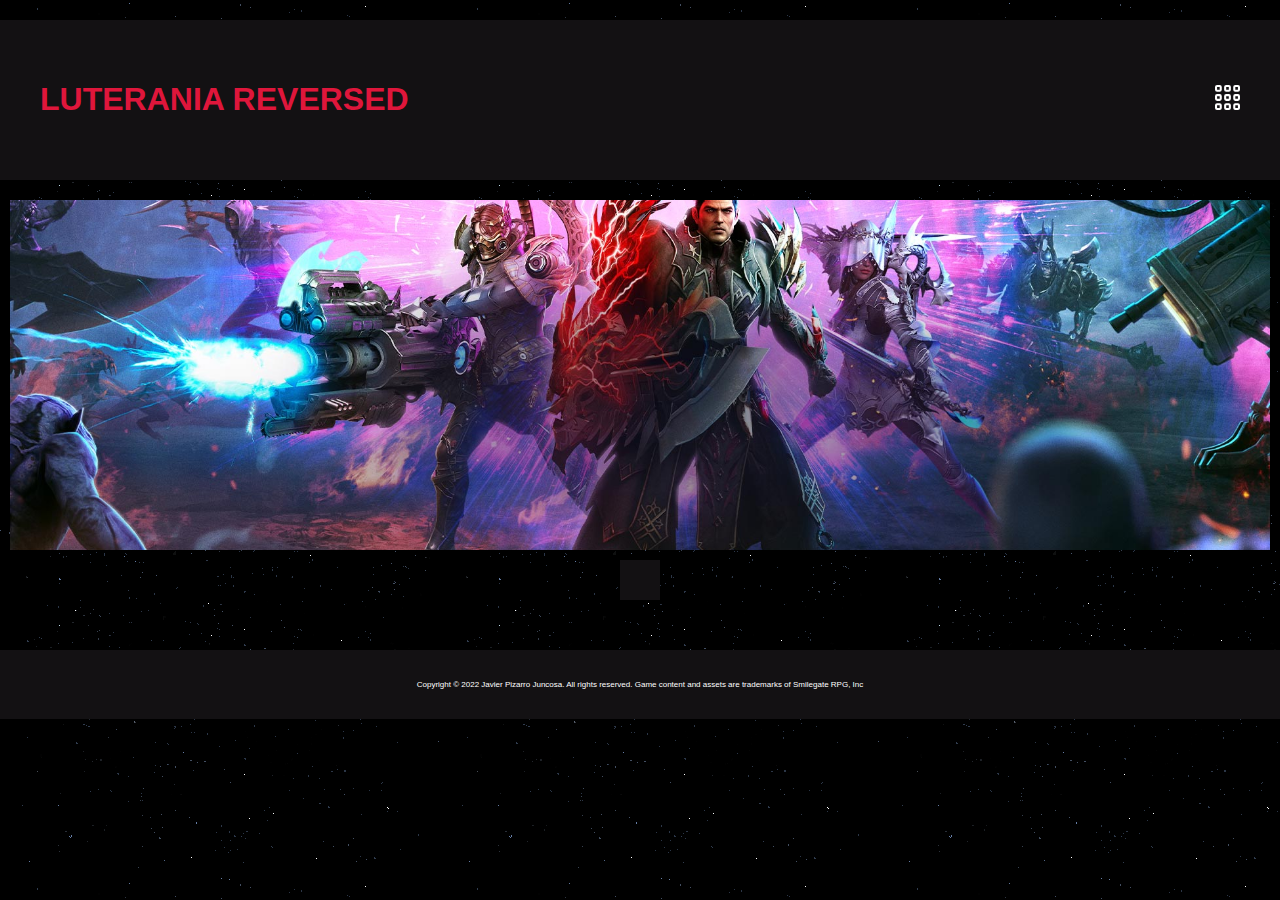
==== public/clases.html @ af7ff25a "paginas" ====
<!DOCTYPE html>
<html lang="es">
<head>
    <title>LUTERANIA REVERSED</title>
    <meta charset="UTF-8">
    <meta http-equiv="X-UA-Compatible" content="IE=edge">
    <meta name="viewport" content="width=device-width, initial-scale=1.0">
    <link rel="stylesheet" href="../style/reseter.css" type="text/css">
    <link rel="stylesheet" href="../style/normalize.css" type="text/css">
    <link rel="stylesheet" href="../style/descripcion.css" type="text/css">
</head>
<body>
    <div class="grid-container">
        <input type="checkbox" id="check">
        <header class="cabecera">
            <div class="titulo">
                <h1>LUTERANIA REVERSED</h1>
            </div>
            <div class="boton_menu">
                <label for="check">
                    <img src="../imagenes/desplegar_menu.svg" alt="icono para el menu" id="mostrar_menu">
                </label>
            </div>
        </header>
        <nav class="menu">
            <label for="check">
                <img src="./imagenes/cerrar_menu.png" alt="icono para el menu" id="cerrar_menu">
            </label>
            <ul>
                <li><a href="./index.html">PÁGINA PRINCIPAL</a></li>
                <li><a href="./public/descripcion.html">¿QUÉ ES LOST ARK?</a></li>
                <li>GUIAS
                    <ul class="submenu">
                        <li><a href="#">GUIA DE PERSONAJES</a></li>
                        <li><a href="#">GUIA DE LEVEO 10-50</a></li>
                        <li><a href="#">END GAME</a></li>
                    </ul>
                </li>
                <li><a href="#">¿QUÉ CLASE ESCOGER?</a></li>
                <li>PÁGINAS DE INTERES
                    <ul class="submenu">
                        <li><a href="https://www.playlostark.com/es-es">PÁGINA OFICIAL</a></li>
                    </ul>
                </li>
                <li><a href="#">SUPPORT</a>
                    <ul class="submenu">
                        <li><a href="https://www.amazongames.com/es-es/support/lost-ark">SUPPORT LOST ARK</a></li>
                        <li><a href="#">CONTACTO</a></li>
                    </ul>
                </li>
            </ul>
        </nav>
        <main class="principal">
            <img src="../imagenes/LostArk_HP_BG_LAUNCH.jpg" alt="imagen de inicio de lost ark">
            <div class="texto">
            </div>
        </main>
        <footer class="pie">
            <p>Copyright © 2022 Javier Pizarro Juncosa. All rights reserved. Game content and assets are trademarks of Smilegate RPG, Inc</p>
        </footer>
</body>
</html>
---- style/reseter.css ----
*,
*::before,
*::after {
  box-sizing: inherit;
  padding: 0;
  margin: 0;
}

html {
  line-height: 1.15;
  box-sizing: border-box;
  font-family: sans-serif;
}

main {
  display: block;
}

h1 {
  font-size: 2em;
  margin: 0.67em 0;
}

p + p {
  margin-top: 1rem;
}

a {
  background-color: transparent;
}

abbr[title] {
  -webkit-text-decoration: underline dotted;
          text-decoration: underline dotted;
}

code,
kbd,
samp,
pre {
  font-family: monospace, monospace;
  font-size: 1em;
}

sub,
sup {
  font-size: 75%;
  line-height: 0;
  position: relative;
  vertical-align: baseline;
}

sub {
  bottom: -0.25em;
}

sup {
  top: -0.5em;
}

button,
input,
optgroup,
select,
textarea {
  line-height: inherit;
  border: 1px solid currentColor;
}

button {
  overflow: visible;
  text-transform: none;
}

button,
[type=button],
[type=reset],
[type=submit] {
  -webkit-appearance: button;
  padding: 1px 6px;
}

input {
  overflow: visible;
}

input,
textarea {
  padding: 1px;
}

fieldset {
  border: 1px solid currentColor;
  margin: 0 2px;
}

legend {
  color: inherit;
  display: table;
  max-width: 100%;
  white-space: normal;
}

progress {
  display: inline-block;
  vertical-align: baseline;
}

select {
  text-transform: none;
}

textarea {
  overflow: auto;
  vertical-align: top;
}

[type=search] {
  -webkit-appearance: textfield;
  outline-offset: -2px;
}

[type=color] {
  background: inherit;
}

::-webkit-inner-spin-button,
::-webkit-outer-spin-button {
  height: auto;
}

::-webkit-input-placeholder {
  color: inherit;
  opacity: 0.5;
}

::-webkit-search-decoration,
::-webkit-file-upload-button {
  -webkit-appearance: button;
  font: inherit;
}

::-moz-focus-inner {
  border: 0;
}

:-moz-focusring {
  outline: 1px dotted ButtonText;
}

:-moz-ui-invalid {
  box-shadow: none;
}

hr {
  box-sizing: content-box;
  height: 0;
  color: inherit;
  overflow: visible;
}

dl,
ol,
ul {
  margin: 1em 0;
}

ol ol,
ol ul,
ol dl,
ul ol,
ul ul,
ul dl,
dl ol,
dl ul,
dl dl {
  margin: 0;
}

b,
strong {
  font-weight: bolder;
}

audio,
video {
  display: inline-block;
}

audio:not([controls]) {
  display: none;
  height: 0;
}

img {
  border: 0;
}

svg:not(:root) {
  overflow: hidden;
}

table {
  text-indent: 0;
  border-color: inherit;
}

details {
  display: block;
}

dialog {
  background-color: inherit;
  border: solid;
  color: inherit;
  display: block;
  height: fit-content;
  left: 0;
  margin: auto;
  padding: 1em;
  position: absolute;
  right: 0;
  width: fit-content;
}

dialog:not([open]) {
  display: none;
}

summary {
  display: list-item;
}

canvas {
  display: inline-block;
}

template {
  display: none;
}

[hidden] {
  display: none;
}
---- style/descripcion.css ----
* {
    color: white;
    margin: 0px;
    padding: 0px;
    list-style: none;
    text-decoration: none;
}
body {
    background-image: url(../imagenes/fondo.gif);
}
.cabecera { grid-area: header;}
.menu { grid-area: nav;}
.principal { grid-area: main;}
.enlaces { grid-area: aside;}
.pie { grid-area: footer;}

.grid-container{
    display: grid;
    grid-template-areas: 
    'header'
    'main'
    'aside'
    'footer';
    gap: 20px;
}

.fondo {
    background-color: hsla(300, 4%, 7%, 1);
    margin-top: 10px;
}
.cabecera {
    padding: 30px;
    margin-top: 20px;
    margin-left: 0px;
    margin-right: 0px;
    background-color: hsla(300, 4%, 7%, 1);
    display: flex;
    justify-content: space-between;
    align-items: center;
}
.cabecera div {
    margin: 10px;
}
.titulo h1 {
    color: hsla(349, 82%, 48%, 1);
}
.menu {
    position:fixed;
    top: 0;
    right: -250px;
    width: 250px;
    height: 100%;
    background-color: hsla(0, 0%, 5%, 1);
    z-index: 1001;
    transition-property:width;
    transition-duration: 0.5s;
    transition-timing-function: linear;
}
#cerrar_menu , #mostrar_menu {
    cursor: pointer;
}
.menu #cerrar_menu {
    margin: 10px;
    
}
.menu ul li {
    display: block;
    line-height: 55px;
    font-size: 15px;
    padding-left: 40px;
    box-sizing: border-box;
}
.submenu{
    display: none;
}

li:hover .submenu{
    display: block;
}
input {
    display: none;
}
label #mostrar_menu, label #cerrar_menu {
    width: 25px;
}
#check:checked ~ .menu{
    width: 500px;
}
.principal{
    margin-left: 10px;
    margin-right: 10px;
    display: flex;
    flex-wrap: wrap;
    justify-content: center;
}
.principal div{
    margin-top: 10px;
    margin-bottom: 10px;
}
.principal img{
    object-fit: cover;
    width: 100%;
    height: 350px;
}
.texto {
    padding: 20px;
    background-color: hsla(300, 4%, 7%, 1);
    
}
.principal h2 {
    color: hsla(349, 82%, 48%, 1);
}

.pie {
    padding: 30px;
    margin-left: 0px;
    margin-right: 0px;
    background-color: hsla(300, 4%, 7%, 1);
    text-align: center;
    height:100%;
}
.pie p {
    font-size: 8px;
}
@media only screen and (max-width: 685px){
    .principal img {
        height: 150px;
    }
}
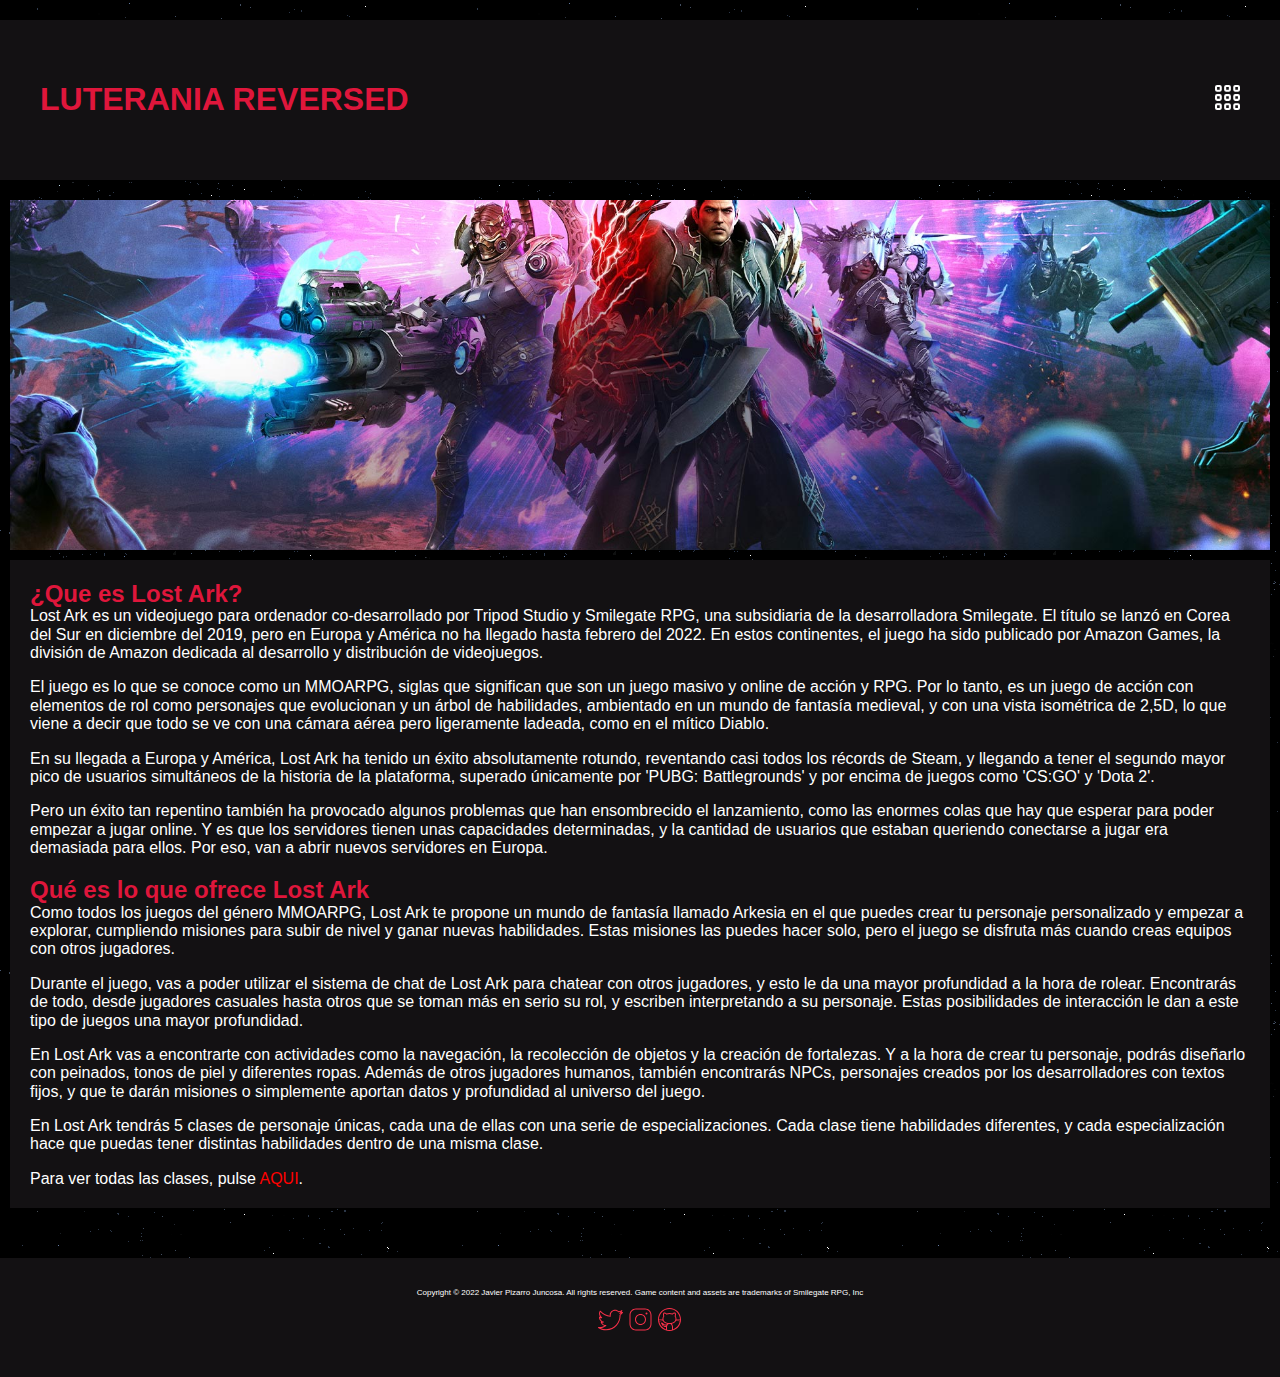
==== commit d2759d73: "clases" ====
--- a/public/clases.html
+++ b/public/clases.html
@@ -24,10 +24,10 @@
         </header>
         <nav class="menu">
             <label for="check">
-                <img src="./imagenes/cerrar_menu.png" alt="icono para el menu" id="cerrar_menu">
+                <img src="../imagenes/cerrar_menu.png" alt="icono para el menu" id="cerrar_menu">
             </label>
             <ul>
-                <li><a href="./index.html">PÁGINA PRINCIPAL</a></li>
+                <li><a href="../index.html">PÁGINA PRINCIPAL</a></li>
                 <li><a href="./public/descripcion.html">¿QUÉ ES LOST ARK?</a></li>
                 <li>GUIAS
                     <ul class="submenu">
@@ -53,10 +53,28 @@
         <main class="principal">
             <img src="../imagenes/LostArk_HP_BG_LAUNCH.jpg" alt="imagen de inicio de lost ark">
             <div class="texto">
+                <h2>¿Que es Lost Ark?</h2>
+                <p>Lost Ark es un videojuego para ordenador co-desarrollado por Tripod Studio y Smilegate RPG, una subsidiaria de la desarrolladora Smilegate. El título se lanzó en Corea del Sur en diciembre del 2019, pero en Europa y América no ha llegado hasta febrero del 2022. En estos continentes, el juego ha sido publicado por Amazon Games, la división de Amazon dedicada al desarrollo y distribución de videojuegos.</p>
+                <p>El juego es lo que se conoce como un MMOARPG, siglas que significan que son un juego masivo y online de acción y RPG. Por lo tanto, es un juego de acción con elementos de rol como personajes que evolucionan y un árbol de habilidades, ambientado en un mundo de fantasía medieval, y con una vista isométrica de 2,5D, lo que viene a decir que todo se ve con una cámara aérea pero ligeramente ladeada, como en el mítico Diablo.</p>
+                <p>En su llegada a Europa y América, Lost Ark ha tenido un éxito absolutamente rotundo, reventando casi todos los récords de Steam, y llegando a tener el segundo mayor pico de usuarios simultáneos de la historia de la plataforma, superado únicamente por 'PUBG: Battlegrounds' y por encima de juegos como 'CS:GO' y 'Dota 2'.</p>
+                <p>Pero un éxito tan repentino también ha provocado algunos problemas que han ensombrecido el lanzamiento, como las enormes colas que hay que esperar para poder empezar a jugar online. Y es que los servidores tienen unas capacidades determinadas, y la cantidad de usuarios que estaban queriendo conectarse a jugar era demasiada para ellos. Por eso, van a abrir nuevos servidores en Europa.</p><br>
+                <h2>Qué es lo que ofrece Lost Ark</h2>
+                <p>Como todos los juegos del género MMOARPG, Lost Ark te propone un mundo de fantasía llamado Arkesia en el que puedes crear tu personaje personalizado y empezar a explorar, cumpliendo misiones para subir de nivel y ganar nuevas habilidades. Estas misiones las puedes hacer solo, pero el juego se disfruta más cuando creas equipos con otros jugadores.</p>
+                <p>Durante el juego, vas a poder utilizar el sistema de chat de Lost Ark para chatear con otros jugadores, y esto le da una mayor profundidad a la hora de rolear. Encontrarás de todo, desde jugadores casuales hasta otros que se toman más en serio su rol, y escriben interpretando a su personaje. Estas posibilidades de interacción le dan a este tipo de juegos una mayor profundidad.</p>
+                <p>En Lost Ark vas a encontrarte con actividades como la navegación, la recolección de objetos y la creación de fortalezas. Y a la hora de crear tu personaje, podrás diseñarlo con peinados, tonos de piel y diferentes ropas. Además de otros jugadores humanos, también encontrarás NPCs, personajes creados por los desarrolladores con textos fijos, y que te darán misiones o simplemente aportan datos y profundidad al universo del juego.</p>
+                <p>En Lost Ark tendrás 5 clases de personaje únicas, cada una de ellas con una serie de especializaciones. Cada clase tiene habilidades diferentes, y cada especialización hace que puedas tener distintas habilidades dentro de una misma clase.</p>
+                <p>Para ver todas las clases, pulse <a href="./clases.html"><span style="color: red;">AQUI</span></a>.</p>
             </div>
         </main>
         <footer class="pie">
-            <p>Copyright © 2022 Javier Pizarro Juncosa. All rights reserved. Game content and assets are trademarks of Smilegate RPG, Inc</p>
+            <div>
+                <p>Copyright © 2022 Javier Pizarro Juncosa. All rights reserved. Game content and assets are trademarks of Smilegate RPG, Inc</p>
+            </div>
+            <div>
+                <a href="https://twitter.com/?lang=es"><img src="../imagenes/icono_twitter.svg" alt="twitter"></a>
+                <a href="https://www.instagram.com/?hl=es"><img src="../imagenes/icono_instagram.svg" alt="instagram"></a>
+                <a href="https://github.com/jpizarroj01"><img src="../imagenes/github.svg" alt="github"></a>
+            </div>
         </footer>
 </body>
 </html> --- a/style/descripcion.css
+++ b/style/descripcion.css
@@ -112,6 +112,7 @@
 }
 
 .pie {
+    position: flex;
     padding: 30px;
     margin-left: 0px;
     margin-right: 0px;
@@ -119,8 +120,14 @@
     text-align: center;
     height:100%;
 }
-.pie p {
+.pie div{
+    margin-bottom: 10px;
+}
+.pie div p {
     font-size: 8px;
+}
+.pie div img{
+    width: 25px;
 }
 @media only screen and (max-width: 685px){
     .principal img {
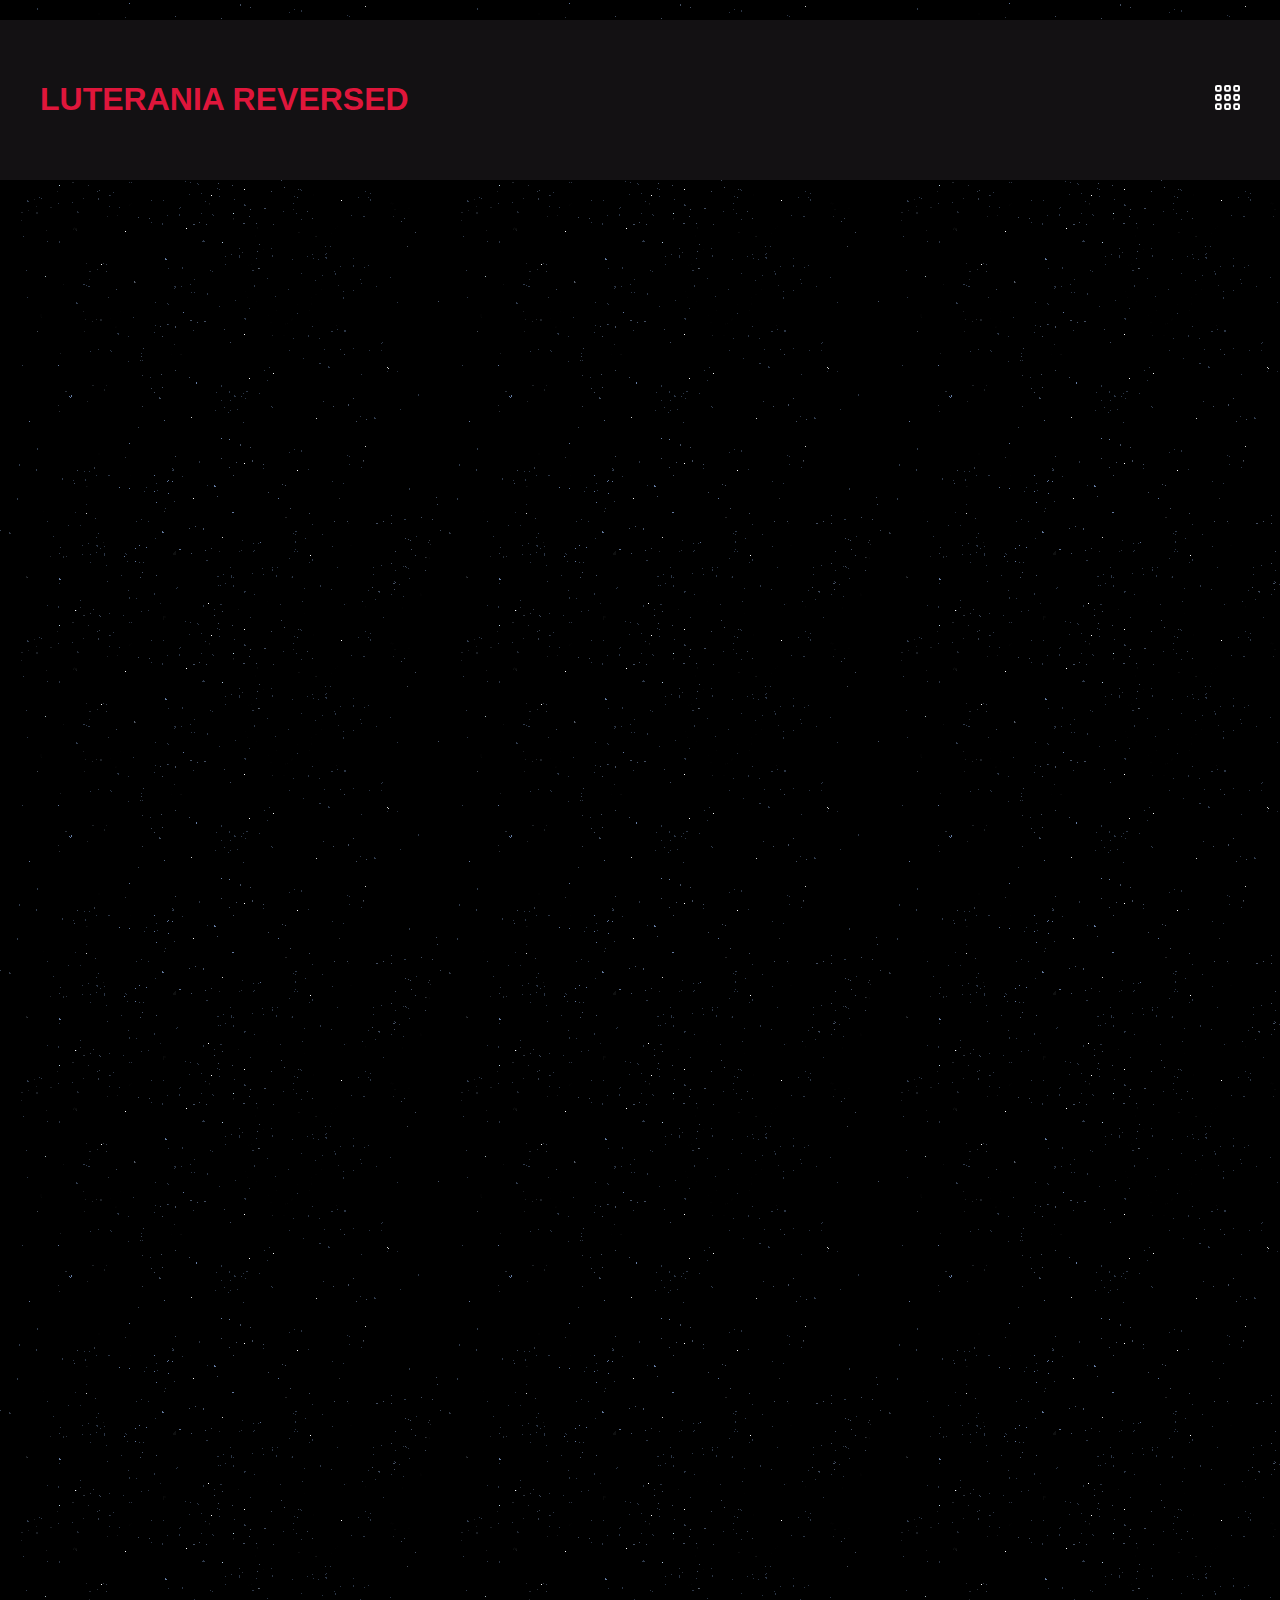
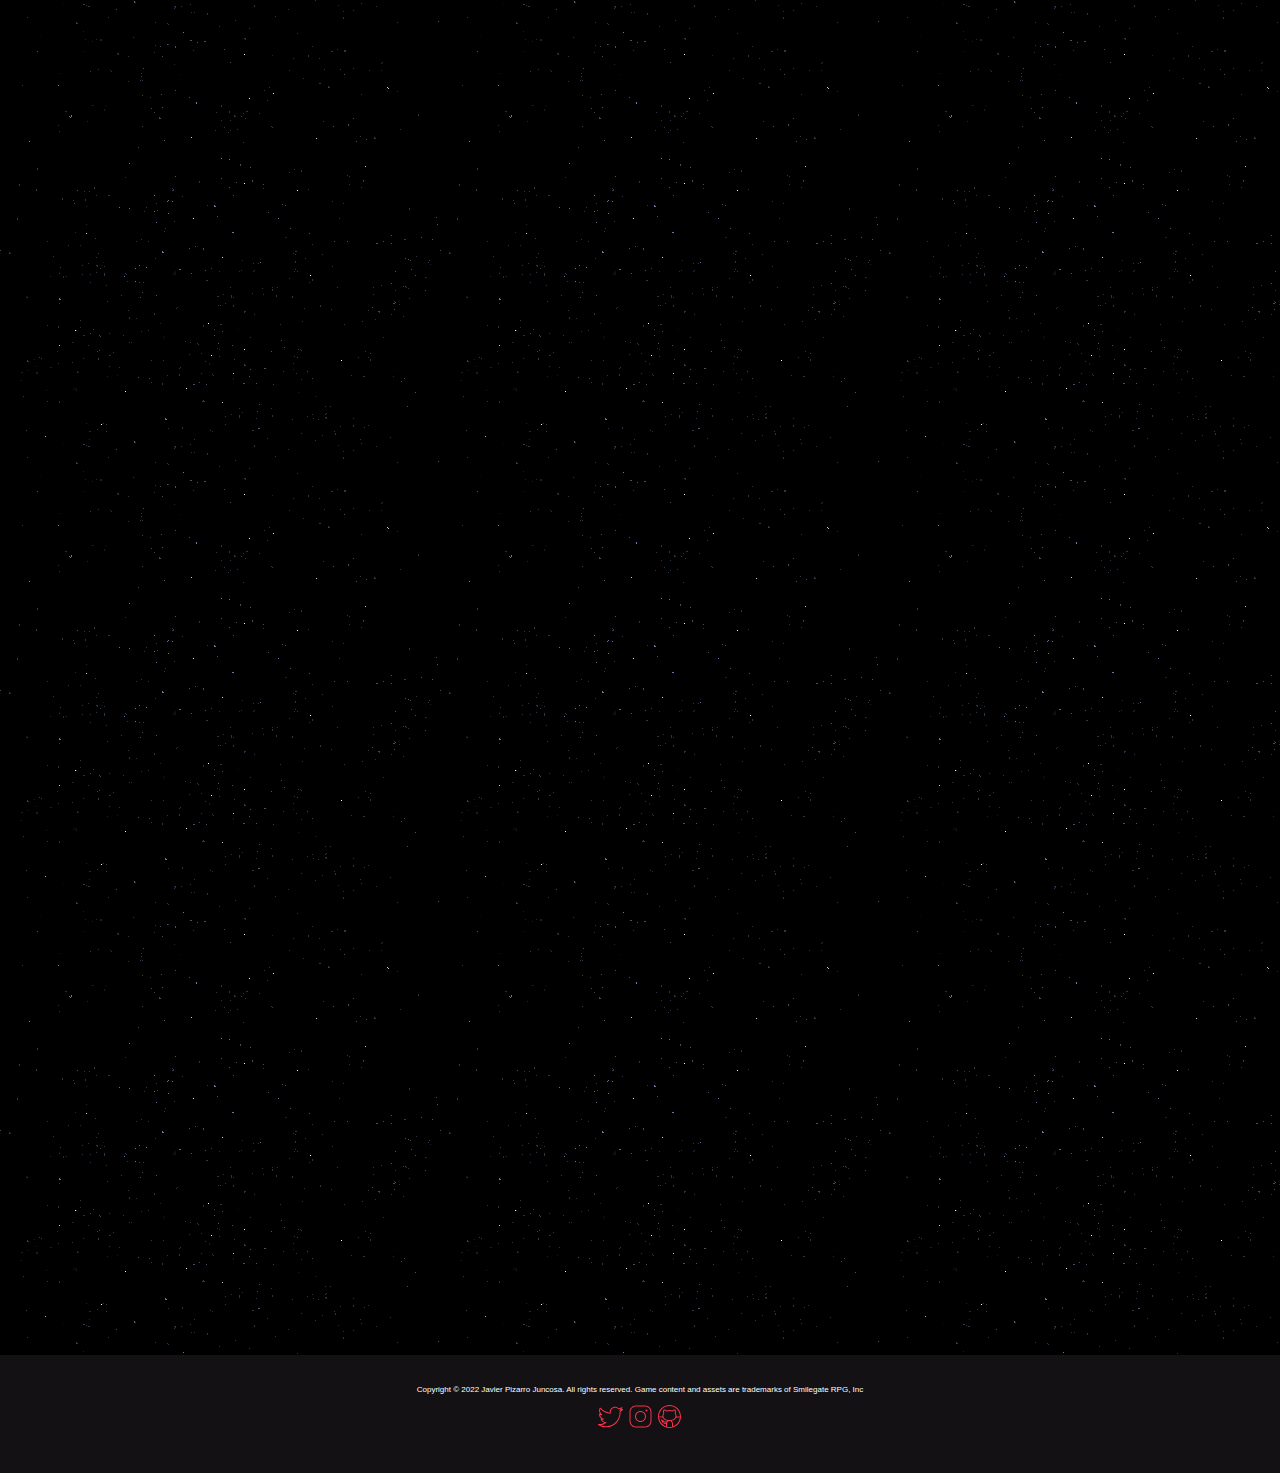
==== commit 562bb66f: "90%" ====
--- a/public/clases.html
+++ b/public/clases.html
@@ -5,9 +5,10 @@
     <meta charset="UTF-8">
     <meta http-equiv="X-UA-Compatible" content="IE=edge">
     <meta name="viewport" content="width=device-width, initial-scale=1.0">
+    <link rel="icon" type="image/png" href="../imagenes/favicon.png">
     <link rel="stylesheet" href="../style/reseter.css" type="text/css">
     <link rel="stylesheet" href="../style/normalize.css" type="text/css">
-    <link rel="stylesheet" href="../style/descripcion.css" type="text/css">
+    <link rel="stylesheet" href="../style/clases.css" type="text/css">
 </head>
 <body>
     <div class="grid-container">
@@ -31,9 +32,7 @@
                 <li><a href="./public/descripcion.html">¿QUÉ ES LOST ARK?</a></li>
                 <li>GUIAS
                     <ul class="submenu">
-                        <li><a href="#">GUIA DE PERSONAJES</a></li>
-                        <li><a href="#">GUIA DE LEVEO 10-50</a></li>
-                        <li><a href="#">END GAME</a></li>
+                        <li><a href="./clases.html">GUIA DE PERSONAJES</a></li>
                     </ul>
                 </li>
                 <li><a href="#">¿QUÉ CLASE ESCOGER?</a></li>
@@ -51,20 +50,21 @@
             </ul>
         </nav>
         <main class="principal">
-            <img src="../imagenes/LostArk_HP_BG_LAUNCH.jpg" alt="imagen de inicio de lost ark">
-            <div class="texto">
-                <h2>¿Que es Lost Ark?</h2>
-                <p>Lost Ark es un videojuego para ordenador co-desarrollado por Tripod Studio y Smilegate RPG, una subsidiaria de la desarrolladora Smilegate. El título se lanzó en Corea del Sur en diciembre del 2019, pero en Europa y América no ha llegado hasta febrero del 2022. En estos continentes, el juego ha sido publicado por Amazon Games, la división de Amazon dedicada al desarrollo y distribución de videojuegos.</p>
-                <p>El juego es lo que se conoce como un MMOARPG, siglas que significan que son un juego masivo y online de acción y RPG. Por lo tanto, es un juego de acción con elementos de rol como personajes que evolucionan y un árbol de habilidades, ambientado en un mundo de fantasía medieval, y con una vista isométrica de 2,5D, lo que viene a decir que todo se ve con una cámara aérea pero ligeramente ladeada, como en el mítico Diablo.</p>
-                <p>En su llegada a Europa y América, Lost Ark ha tenido un éxito absolutamente rotundo, reventando casi todos los récords de Steam, y llegando a tener el segundo mayor pico de usuarios simultáneos de la historia de la plataforma, superado únicamente por 'PUBG: Battlegrounds' y por encima de juegos como 'CS:GO' y 'Dota 2'.</p>
-                <p>Pero un éxito tan repentino también ha provocado algunos problemas que han ensombrecido el lanzamiento, como las enormes colas que hay que esperar para poder empezar a jugar online. Y es que los servidores tienen unas capacidades determinadas, y la cantidad de usuarios que estaban queriendo conectarse a jugar era demasiada para ellos. Por eso, van a abrir nuevos servidores en Europa.</p><br>
-                <h2>Qué es lo que ofrece Lost Ark</h2>
-                <p>Como todos los juegos del género MMOARPG, Lost Ark te propone un mundo de fantasía llamado Arkesia en el que puedes crear tu personaje personalizado y empezar a explorar, cumpliendo misiones para subir de nivel y ganar nuevas habilidades. Estas misiones las puedes hacer solo, pero el juego se disfruta más cuando creas equipos con otros jugadores.</p>
-                <p>Durante el juego, vas a poder utilizar el sistema de chat de Lost Ark para chatear con otros jugadores, y esto le da una mayor profundidad a la hora de rolear. Encontrarás de todo, desde jugadores casuales hasta otros que se toman más en serio su rol, y escriben interpretando a su personaje. Estas posibilidades de interacción le dan a este tipo de juegos una mayor profundidad.</p>
-                <p>En Lost Ark vas a encontrarte con actividades como la navegación, la recolección de objetos y la creación de fortalezas. Y a la hora de crear tu personaje, podrás diseñarlo con peinados, tonos de piel y diferentes ropas. Además de otros jugadores humanos, también encontrarás NPCs, personajes creados por los desarrolladores con textos fijos, y que te darán misiones o simplemente aportan datos y profundidad al universo del juego.</p>
-                <p>En Lost Ark tendrás 5 clases de personaje únicas, cada una de ellas con una serie de especializaciones. Cada clase tiene habilidades diferentes, y cada especialización hace que puedas tener distintas habilidades dentro de una misma clase.</p>
-                <p>Para ver todas las clases, pulse <a href="./clases.html"><span style="color: red;">AQUI</span></a>.</p>
-            </div>
+            <div><iframe width="560" height="315" src="https://www.youtube.com/embed/N3-AhX5k8ms" title="YouTube video player" frameborder="0" allow="accelerometer; autoplay; clipboard-write; encrypted-media; gyroscope; picture-in-picture" allowfullscreen></iframe></div>
+            <div><iframe width="560" height="315" src="https://www.youtube.com/embed/eEfH3F8yvX8" title="YouTube video player" frameborder="0" allow="accelerometer; autoplay; clipboard-write; encrypted-media; gyroscope; picture-in-picture" allowfullscreen></iframe></div>
+            <div><iframe width="560" height="315" src="https://www.youtube.com/embed/YfnEJapwX6Y" title="YouTube video player" frameborder="0" allow="accelerometer; autoplay; clipboard-write; encrypted-media; gyroscope; picture-in-picture" allowfullscreen></iframe></div>
+            <div><iframe width="560" height="315" src="https://www.youtube.com/embed/BgdopEiJJxQ" title="YouTube video player" frameborder="0" allow="accelerometer; autoplay; clipboard-write; encrypted-media; gyroscope; picture-in-picture" allowfullscreen></iframe></div>
+            <div><iframe width="560" height="315" src="https://www.youtube.com/embed/zun9Nc-z47s" title="YouTube video player" frameborder="0" allow="accelerometer; autoplay; clipboard-write; encrypted-media; gyroscope; picture-in-picture" allowfullscreen></iframe></div>
+            <div><iframe width="560" height="315" src="https://www.youtube.com/embed/cAG_fKHyJvQ" title="YouTube video player" frameborder="0" allow="accelerometer; autoplay; clipboard-write; encrypted-media; gyroscope; picture-in-picture" allowfullscreen></iframe></div>
+            <div><iframe width="560" height="315" src="https://www.youtube.com/embed/MRGM5H5l5WU" title="YouTube video player" frameborder="0" allow="accelerometer; autoplay; clipboard-write; encrypted-media; gyroscope; picture-in-picture" allowfullscreen></iframe></div>
+            <div><iframe width="560" height="315" src="https://www.youtube.com/embed/jPkfbUXUCps" title="YouTube video player" frameborder="0" allow="accelerometer; autoplay; clipboard-write; encrypted-media; gyroscope; picture-in-picture" allowfullscreen></iframe></div>
+            <div><iframe width="560" height="315" src="https://www.youtube.com/embed/7VHjmDUMihU" title="YouTube video player" frameborder="0" allow="accelerometer; autoplay; clipboard-write; encrypted-media; gyroscope; picture-in-picture" allowfullscreen></iframe></div>
+            <div><iframe width="560" height="315" src="https://www.youtube.com/embed/JiJog7NLFMw" title="YouTube video player" frameborder="0" allow="accelerometer; autoplay; clipboard-write; encrypted-media; gyroscope; picture-in-picture" allowfullscreen></iframe></div>
+            <div><iframe width="560" height="315" src="https://www.youtube.com/embed/HHyyUU6THvg" title="YouTube video player" frameborder="0" allow="accelerometer; autoplay; clipboard-write; encrypted-media; gyroscope; picture-in-picture" allowfullscreen></iframe></div>
+            <div><iframe width="560" height="315" src="https://www.youtube.com/embed/jjb29fQ5LrU" title="YouTube video player" frameborder="0" allow="accelerometer; autoplay; clipboard-write; encrypted-media; gyroscope; picture-in-picture" allowfullscreen></iframe></div>
+            <div><iframe width="560" height="315" src="https://www.youtube.com/embed/90mJXtaNzkI" title="YouTube video player" frameborder="0" allow="accelerometer; autoplay; clipboard-write; encrypted-media; gyroscope; picture-in-picture" allowfullscreen></iframe></div>
+            <div><iframe width="560" height="315" src="https://www.youtube.com/embed/PpvXqR8j1Ow" title="YouTube video player" frameborder="0" allow="accelerometer; autoplay; clipboard-write; encrypted-media; gyroscope; picture-in-picture" allowfullscreen></iframe></div>
+            <div><iframe width="560" height="315" src="https://www.youtube.com/embed/r1nQF9chkZI" title="YouTube video player" frameborder="0" allow="accelerometer; autoplay; clipboard-write; encrypted-media; gyroscope; picture-in-picture" allowfullscreen></iframe></div>
         </main>
         <footer class="pie">
             <div>
--- a/style/clases.css
+++ b/style/clases.css
@@ -0,0 +1,135 @@
+* {
+    color: white;
+    margin: 0px;
+    padding: 0px;
+    list-style: none;
+    text-decoration: none;
+}
+body {
+    background-image: url(../imagenes/fondo.gif);
+}
+.cabecera { grid-area: header;}
+.menu { grid-area: nav;}
+.principal { grid-area: main;}
+.enlaces { grid-area: aside;}
+.pie { grid-area: footer;}
+
+.grid-container{
+    display: grid;
+    grid-template-areas: 
+    'header'
+    'main'
+    'aside'
+    'footer';
+    gap: 20px;
+}
+
+.fondo {
+    background-color: hsla(300, 4%, 7%, 1);
+    margin-top: 10px;
+}
+.cabecera {
+    padding: 30px;
+    margin-top: 20px;
+    margin-left: 0px;
+    margin-right: 0px;
+    background-color: hsla(300, 4%, 7%, 1);
+    display: flex;
+    justify-content: space-between;
+    align-items: center;
+}
+.cabecera div {
+    margin: 10px;
+}
+.titulo h1 {
+    color: hsla(349, 82%, 48%, 1);
+}
+.menu {
+    position:fixed;
+    top: 0;
+    right: -250px;
+    width: 250px;
+    height: 100%;
+    background-color: hsla(0, 0%, 5%, 1);
+    z-index: 1001;
+    transition-property:width;
+    transition-duration: 0.5s;
+    transition-timing-function: linear;
+}
+#cerrar_menu , #mostrar_menu {
+    cursor: pointer;
+}
+.menu #cerrar_menu {
+    margin: 10px;
+    
+}
+.menu ul li {
+    display: block;
+    line-height: 55px;
+    font-size: 15px;
+    padding-left: 40px;
+    box-sizing: border-box;
+}
+.submenu{
+    display: none;
+}
+
+li:hover .submenu{
+    display: block;
+}
+input {
+    display: none;
+}
+label #mostrar_menu, label #cerrar_menu {
+    width: 25px;
+}
+#check:checked ~ .menu{
+    width: 500px;
+}
+.principal{
+    margin-left: 10px;
+    margin-right: 10px;
+    display: flex;
+    flex-wrap: wrap;
+    justify-content: center;
+}
+.principal div{
+    margin: 10px;
+}
+.principal img{
+    object-fit: cover;
+    width: 100%;
+    height: 350px;
+}
+.texto {
+    padding: 20px;
+    background-color: hsla(300, 4%, 7%, 1);
+    
+}
+.principal h2 {
+    color: hsla(349, 82%, 48%, 1);
+}
+
+.pie {
+    position: flex;
+    padding: 30px;
+    margin-left: 0px;
+    margin-right: 0px;
+    background-color: hsla(300, 4%, 7%, 1);
+    text-align: center;
+    height:100%;
+}
+.pie div{
+    margin-bottom: 10px;
+}
+.pie div p {
+    font-size: 8px;
+}
+.pie div img{
+    width: 25px;
+}
+@media only screen and (max-width: 685px){
+    .principal img {
+        height: 150px;
+    }
+}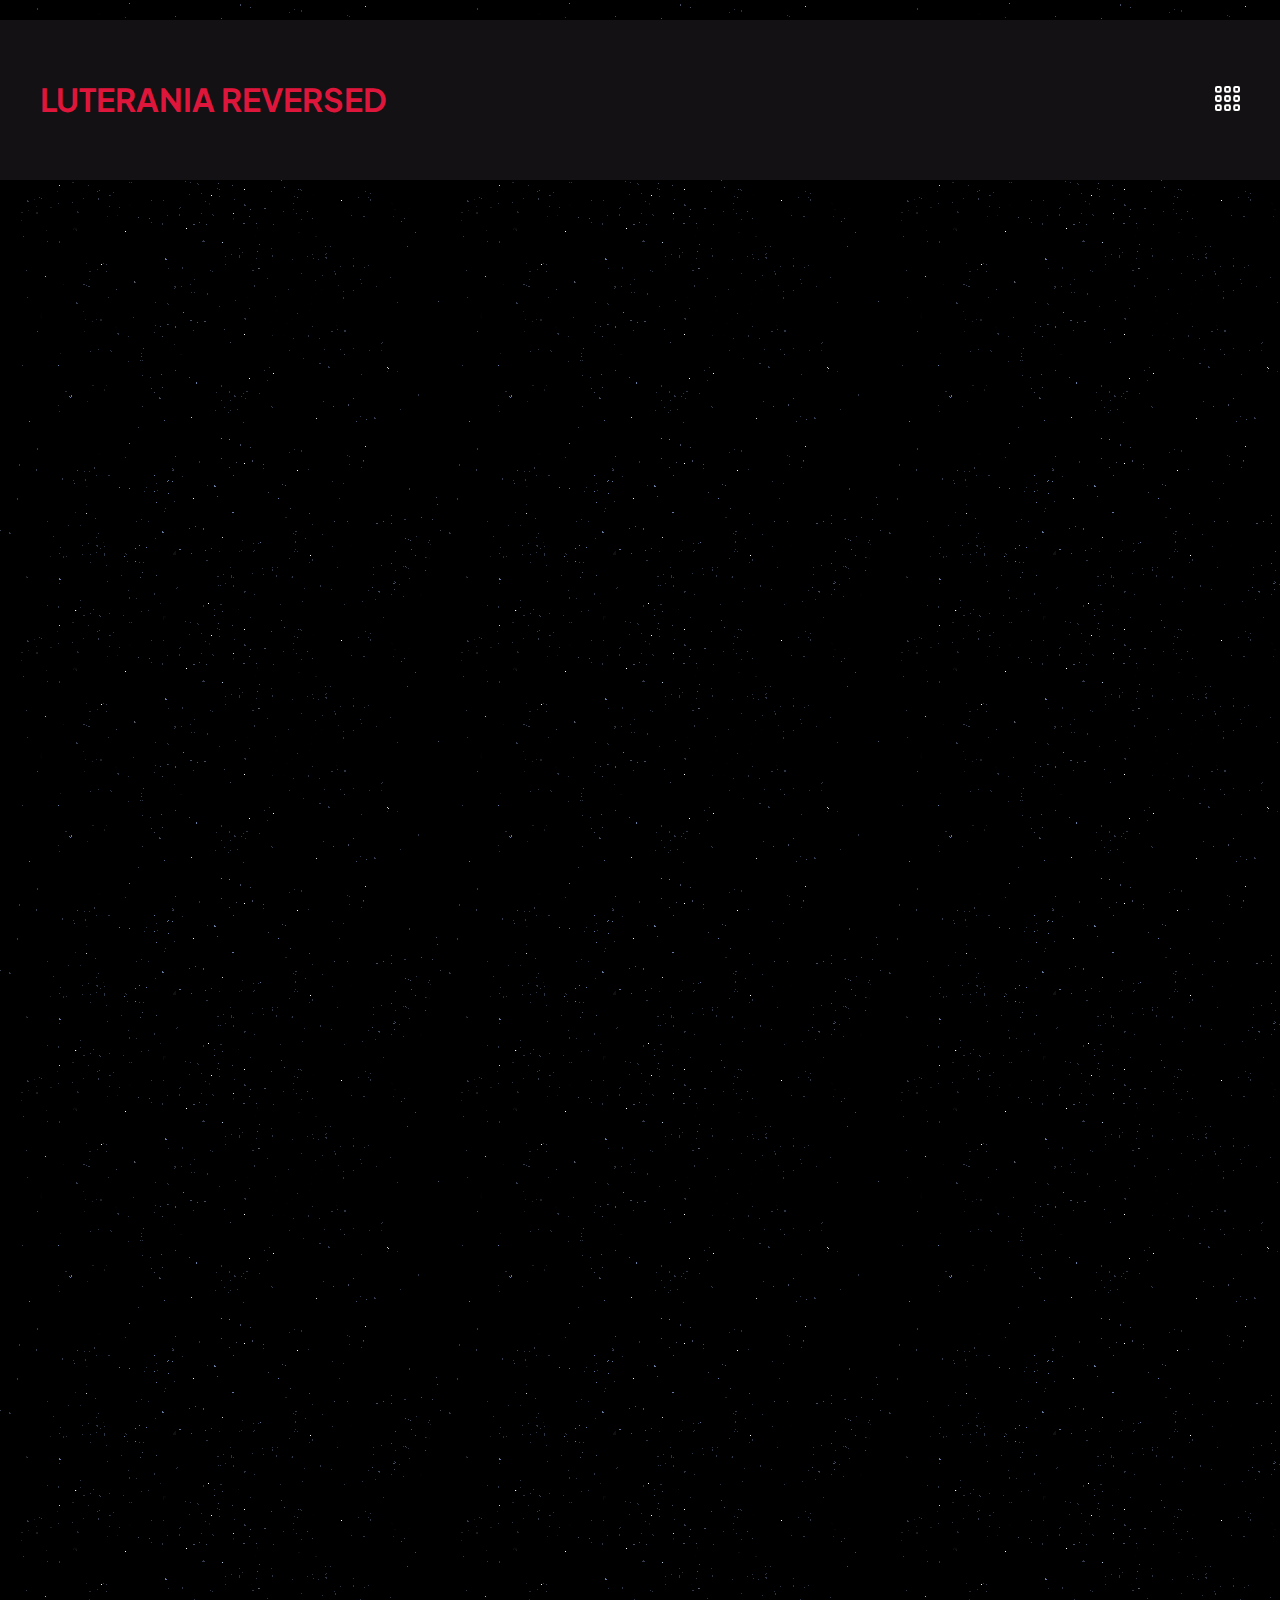
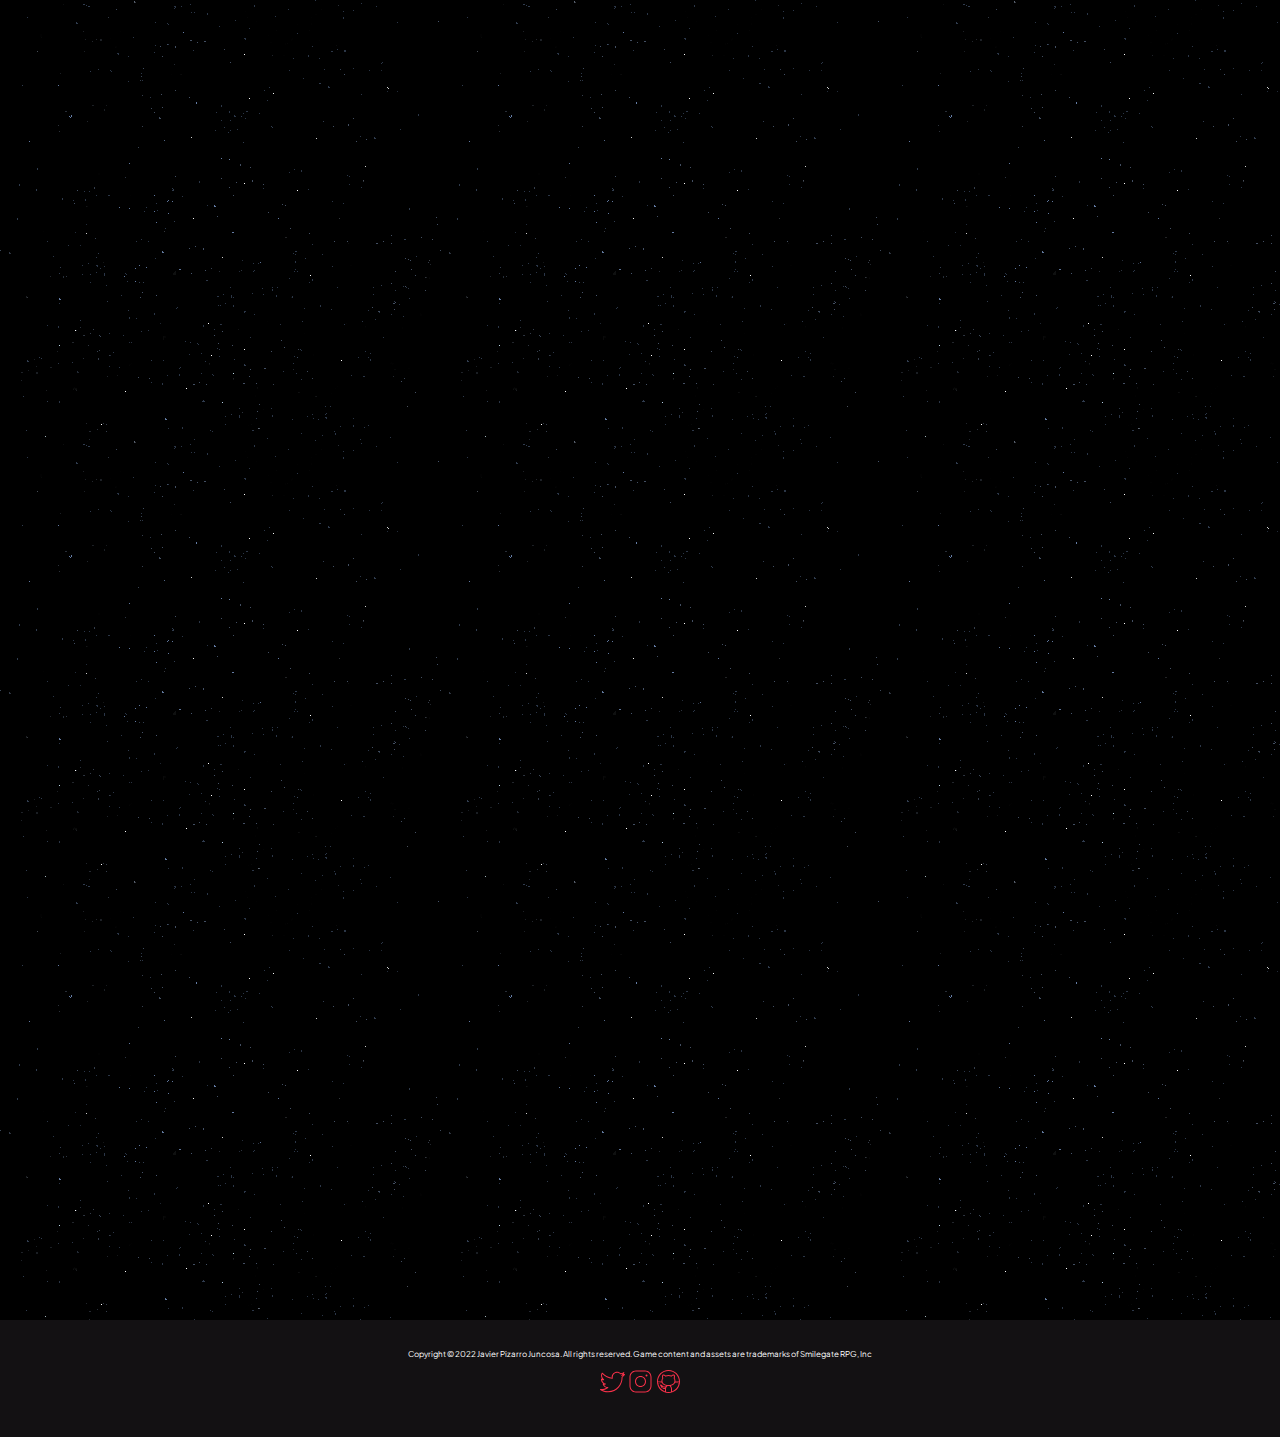
==== commit 64838cf6: "asd" ====
--- a/public/clases.html
+++ b/public/clases.html
@@ -29,22 +29,22 @@
             </label>
             <ul>
                 <li><a href="../index.html">PÁGINA PRINCIPAL</a></li>
-                <li><a href="./public/descripcion.html">¿QUÉ ES LOST ARK?</a></li>
-                <li>GUIAS
+                <li><a href="./descripcion.html">¿QUÉ ES LOST ARK?</a></li>
+                <li><a href="#">GUIAS</a>
                     <ul class="submenu">
                         <li><a href="./clases.html">GUIA DE PERSONAJES</a></li>
                     </ul>
                 </li>
-                <li><a href="#">¿QUÉ CLASE ESCOGER?</a></li>
-                <li>PÁGINAS DE INTERES
+                <li><a href="#">PÁGINAS DE INTERES</a>
                     <ul class="submenu">
-                        <li><a href="https://www.playlostark.com/es-es">PÁGINA OFICIAL</a></li>
+                        <li><a href="./galeria.html">GALERÍA</a></li>
+                        <li><a href="https://www.playlostark.com/es-es" target="_blank">PÁGINA OFICIAL</a></li>
                     </ul>
                 </li>
                 <li><a href="#">SUPPORT</a>
                     <ul class="submenu">
-                        <li><a href="https://www.amazongames.com/es-es/support/lost-ark">SUPPORT LOST ARK</a></li>
-                        <li><a href="#">CONTACTO</a></li>
+                        <li><a href="https://www.amazongames.com/es-es/support/lost-ark" target="_blank">SUPPORT LOST ARK</a></li>
+                        <li><a href="./formulario.html">CONTACTO</a></li>
                     </ul>
                 </li>
             </ul>
--- a/style/clases.css
+++ b/style/clases.css
@@ -1,9 +1,11 @@
+@import url('https://fonts.googleapis.com/css2?family=Plus+Jakarta+Sans:wght@200&display=swap');
 * {
     color: white;
     margin: 0px;
     padding: 0px;
     list-style: none;
     text-decoration: none;
+    font-family: 'Plus Jakarta Sans', sans-serif;
 }
 body {
     background-image: url(../imagenes/fondo.gif);
@@ -43,6 +45,9 @@
 }
 .titulo h1 {
     color: hsla(349, 82%, 48%, 1);
+    animation-name: colores;
+    animation-duration: 4s;
+    animation-iteration-count: infinite;
 }
 .menu {
     position:fixed;
@@ -95,6 +100,7 @@
 }
 .principal div{
     margin: 10px;
+    display: flex;
 }
 .principal img{
     object-fit: cover;
@@ -108,6 +114,9 @@
 }
 .principal h2 {
     color: hsla(349, 82%, 48%, 1);
+    animation-name: colores;
+    animation-duration: 4s;
+    animation-iteration-count: infinite;
 }
 
 .pie {
@@ -132,4 +141,11 @@
     .principal img {
         height: 150px;
     }
+}
+@keyframes colores{
+    0%{color: hsla(349, 82%, 48%, 1)}
+    25%{color: hsla(61, 82%, 48%, 1)}
+    50%{color: hsla(124, 82%, 48%, 1)}
+    75%{color: hsla(194, 82%, 48%, 1)}
+    100%{color: hsla(291, 82%, 48%, 1)} 
 }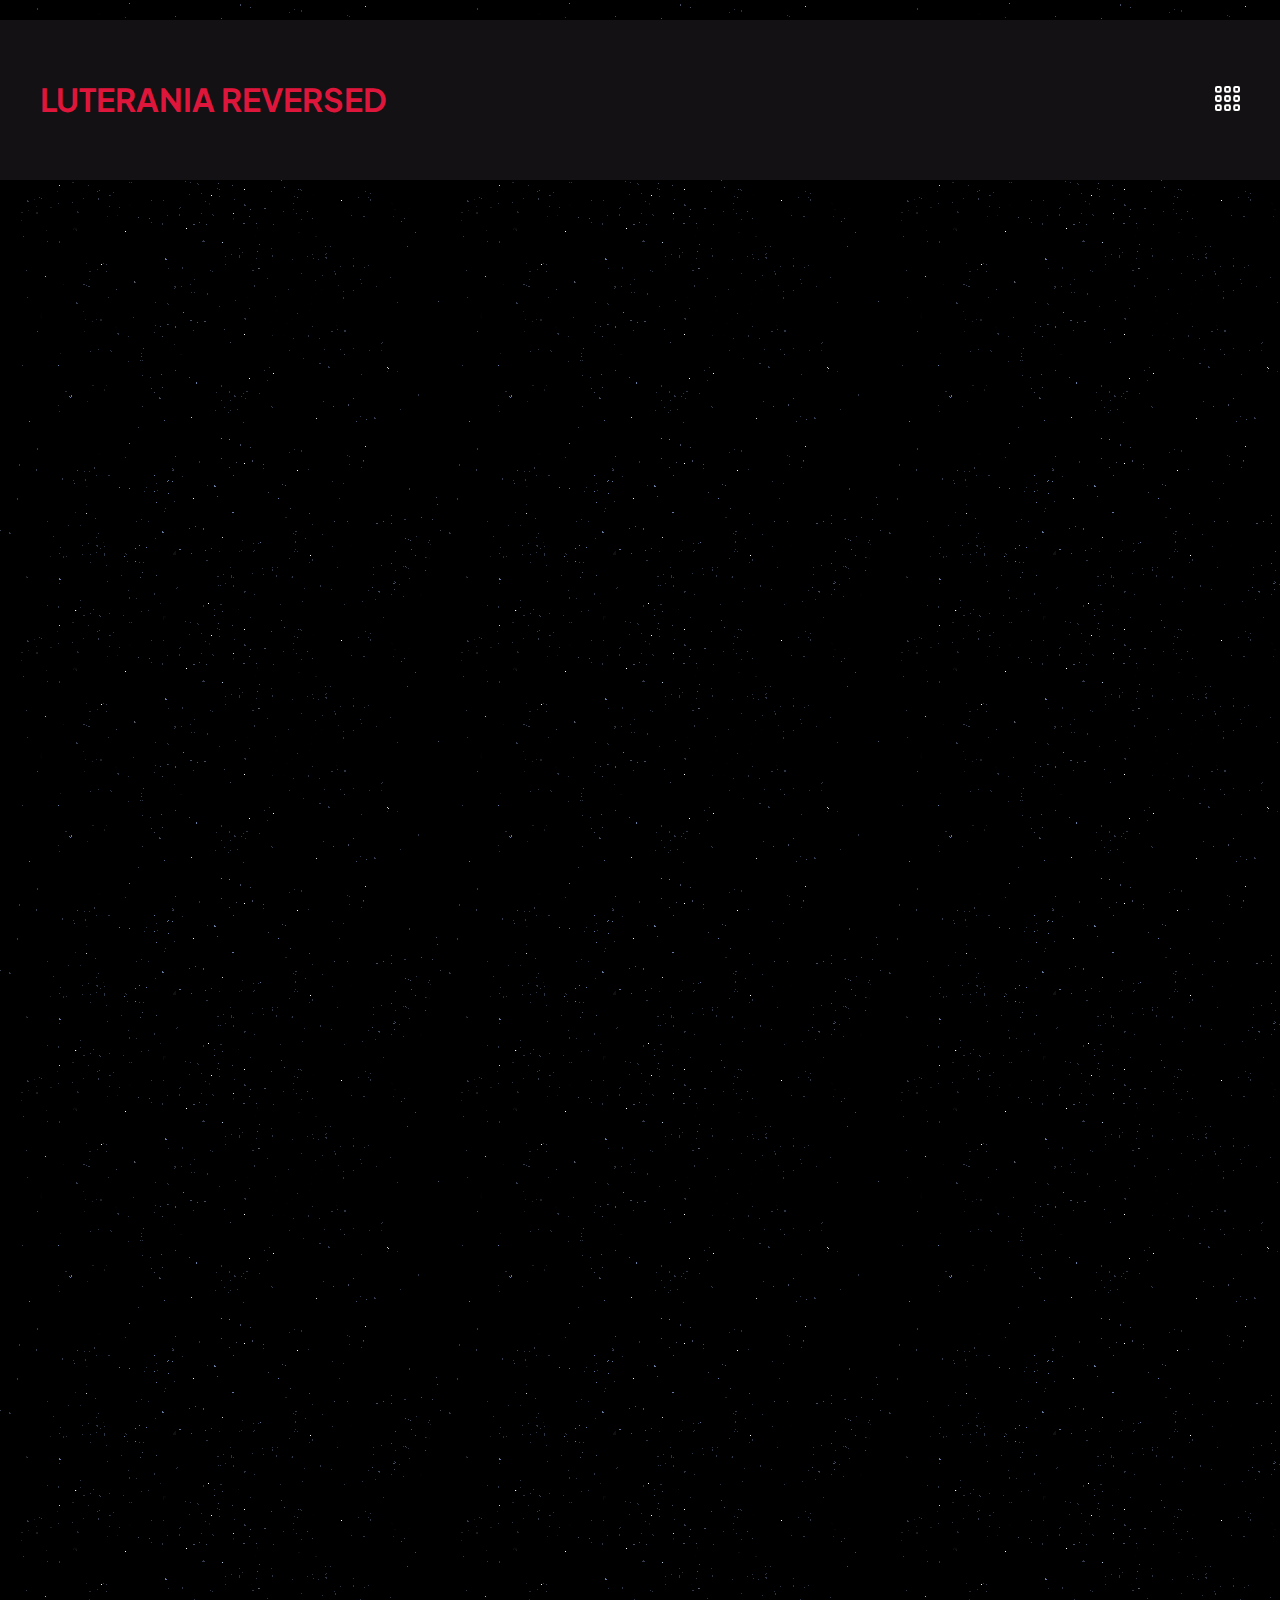
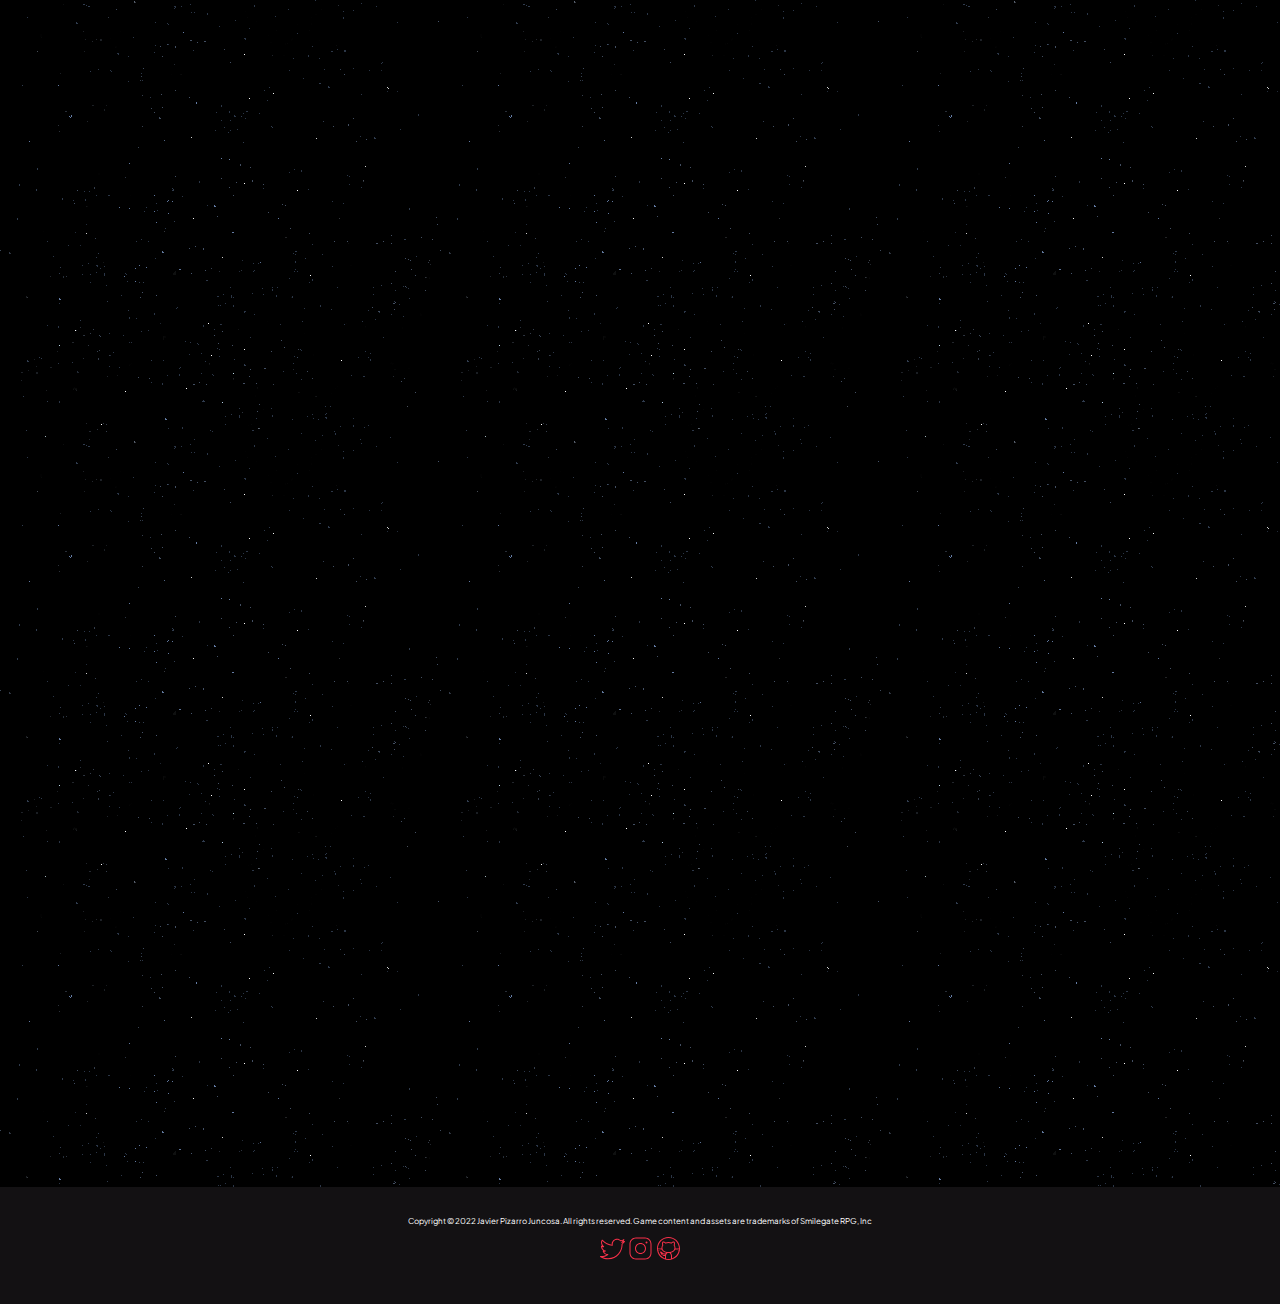
==== commit 6cd969a7: "100%" ====
--- a/public/clases.html
+++ b/public/clases.html
@@ -13,6 +13,7 @@
 <body>
     <div class="grid-container">
         <input type="checkbox" id="check">
+        <!-- Cabecera -->
         <header class="cabecera">
             <div class="titulo">
                 <h1>LUTERANIA REVERSED</h1>
@@ -23,6 +24,7 @@
                 </label>
             </div>
         </header>
+        <!-- Menu -->
         <nav class="menu">
             <label for="check">
                 <img src="../imagenes/cerrar_menu.png" alt="icono para el menu" id="cerrar_menu">
@@ -49,6 +51,7 @@
                 </li>
             </ul>
         </nav>
+        <!-- Principal (Iframes de video de youtube) -->
         <main class="principal">
             <div><iframe width="560" height="315" src="https://www.youtube.com/embed/N3-AhX5k8ms" title="YouTube video player" frameborder="0" allow="accelerometer; autoplay; clipboard-write; encrypted-media; gyroscope; picture-in-picture" allowfullscreen></iframe></div>
             <div><iframe width="560" height="315" src="https://www.youtube.com/embed/eEfH3F8yvX8" title="YouTube video player" frameborder="0" allow="accelerometer; autoplay; clipboard-write; encrypted-media; gyroscope; picture-in-picture" allowfullscreen></iframe></div>
@@ -66,6 +69,7 @@
             <div><iframe width="560" height="315" src="https://www.youtube.com/embed/PpvXqR8j1Ow" title="YouTube video player" frameborder="0" allow="accelerometer; autoplay; clipboard-write; encrypted-media; gyroscope; picture-in-picture" allowfullscreen></iframe></div>
             <div><iframe width="560" height="315" src="https://www.youtube.com/embed/r1nQF9chkZI" title="YouTube video player" frameborder="0" allow="accelerometer; autoplay; clipboard-write; encrypted-media; gyroscope; picture-in-picture" allowfullscreen></iframe></div>
         </main>
+        <!-- Pie de página -->
         <footer class="pie">
             <div>
                 <p>Copyright © 2022 Javier Pizarro Juncosa. All rights reserved. Game content and assets are trademarks of Smilegate RPG, Inc</p>
--- a/style/clases.css
+++ b/style/clases.css
@@ -9,6 +9,13 @@
 }
 body {
     background-image: url(../imagenes/fondo.gif);
+}
+a:hover {
+    color: hsla(349, 82%, 48%, 1);
+    animation-name: colores;
+    animation-duration: 4s;
+    animation-iteration-count: infinite;
+    cursor: pointer;
 }
 .cabecera { grid-area: header;}
 .menu { grid-area: nav;}
@@ -98,25 +105,35 @@
     flex-wrap: wrap;
     justify-content: center;
 }
-.principal div{
-    margin: 10px;
-    display: flex;
-}
-.principal img{
+.galeria {
+    display: grid;
+    grid-template-columns: repeat(1,1fr);
+    grid-auto-rows: 230px;
+    padding: 20px;
+    grid-gap: 30px;
+}
+.galeria_objetos {
+    position: relative;
+}
+.galeria_imagen{
+    width: 100%;
+    height: 100%;
     object-fit: cover;
+}
+.galeria_imagen:hover{
+    transform: scale(1.05);
+}
+.galeria_titulo{
+    position: absolute;
+    bottom: 0;
+    font-size: 15px;
+    background: linear-gradient(hsla(258,0%,100%,0.1),hsla(258,0%,0%,1));
     width: 100%;
-    height: 350px;
-}
-.texto {
-    padding: 20px;
-    background-color: hsla(300, 4%, 7%, 1);
-    
-}
-.principal h2 {
-    color: hsla(349, 82%, 48%, 1);
-    animation-name: colores;
-    animation-duration: 4s;
-    animation-iteration-count: infinite;
+    margin: 0;
+    padding: 10px;
+}
+.galeria_objetos:hover{
+    scale: (2,1px);
 }
 
 .pie {
@@ -137,6 +154,44 @@
 .pie div img{
     width: 25px;
 }
+@media(min-width:768px){
+    .galeria{
+        grid-template-columns: repeat(3,1fr);
+        
+    }
+    .galeria_objetos:nth-child(2){
+        grid-column-start: span 2;
+    }
+    .galeria_objetos:nth-child(6){
+        grid-column-start: span 2;
+    }
+    .galeria_objetos:nth-child(11){
+        grid-column-start: span 3;
+    }
+    .galeria_objetos:nth-child(13){
+        grid-column-start: span 2;
+    }
+}
+@media(min-width:1333px){
+    .galeria{
+        grid-template-columns: repeat(4,1fr);
+        
+    }
+    .galeria_objetos:nth-child(2){
+        grid-column-start: span 2;
+    }
+    .galeria_objetos:nth-child(6){
+        grid-column-start: span 2;
+    }
+    .galeria_objetos:nth-child(11){
+        grid-column-start: span 2;
+    }
+    
+    .galeria_objetos:nth-child(13){
+        grid-column-start: span 1;
+    }
+    
+}
 @media only screen and (max-width: 685px){
     .principal img {
         height: 150px;
